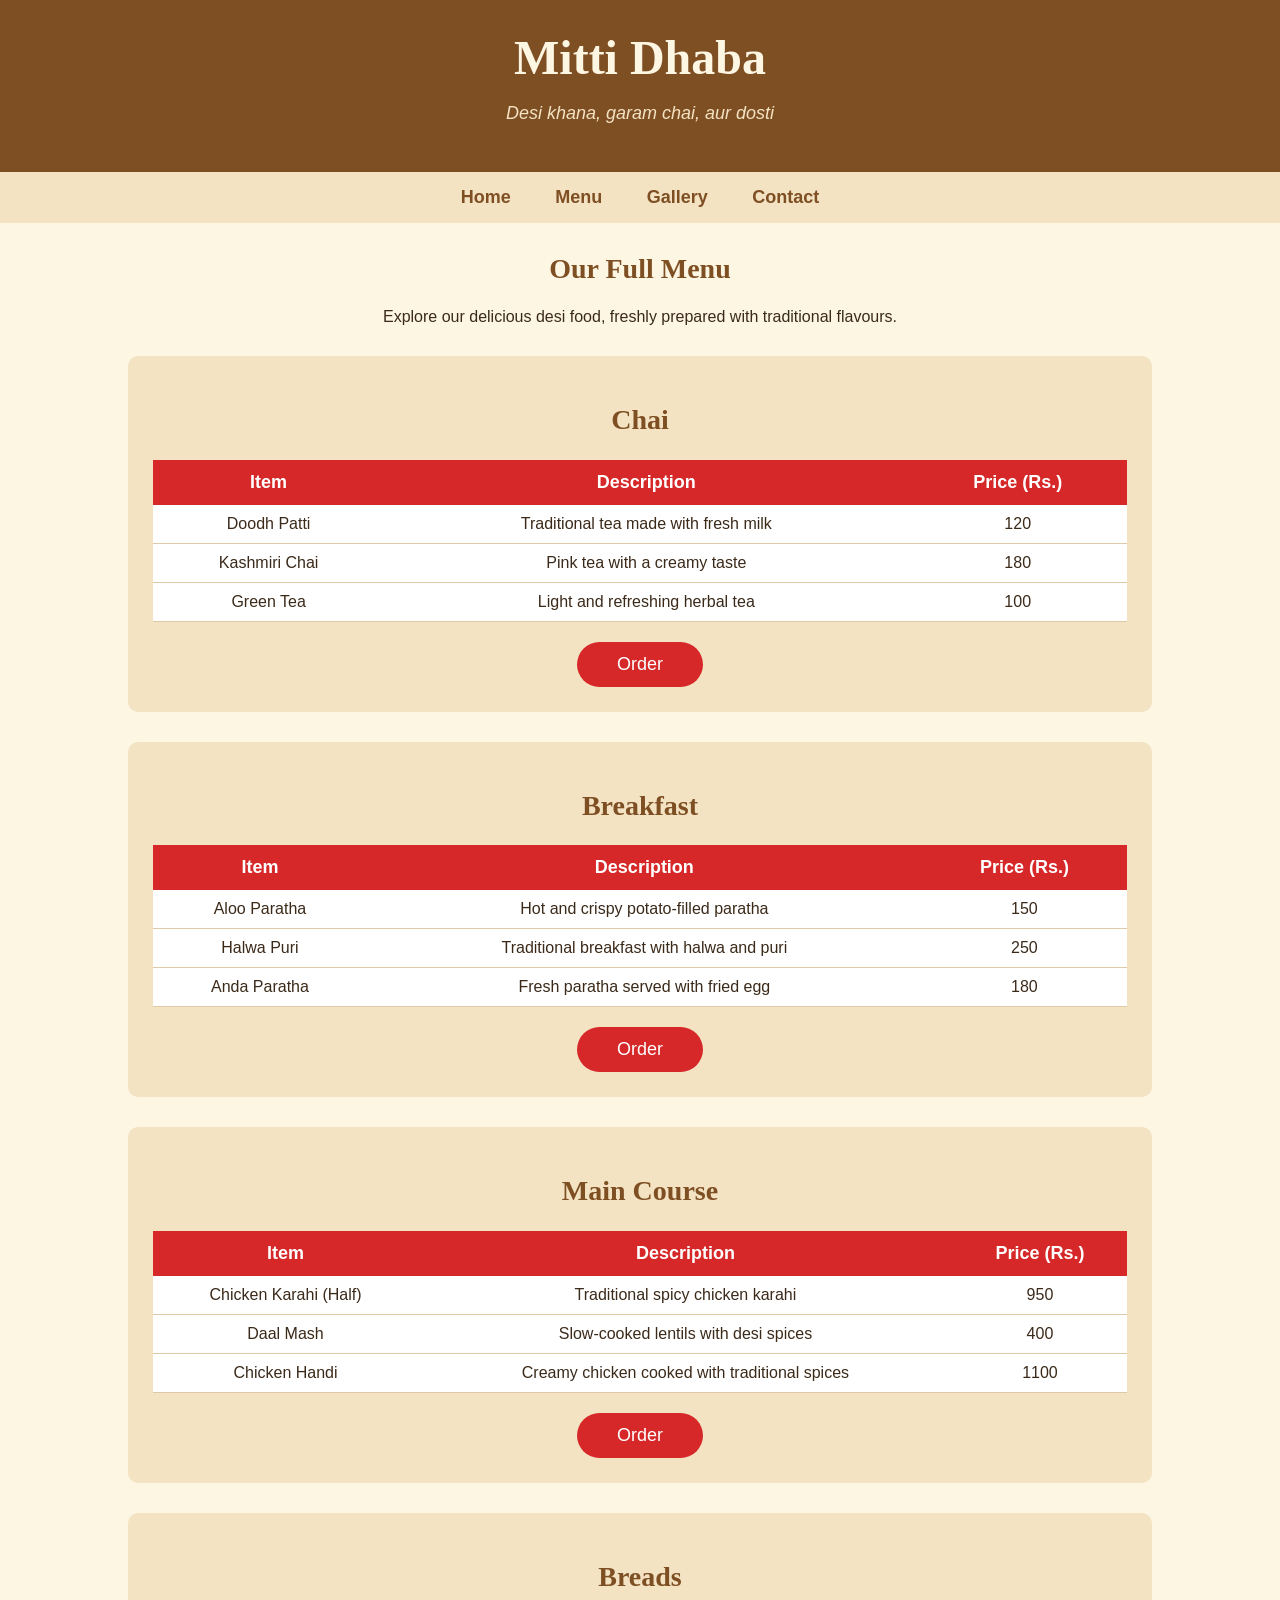
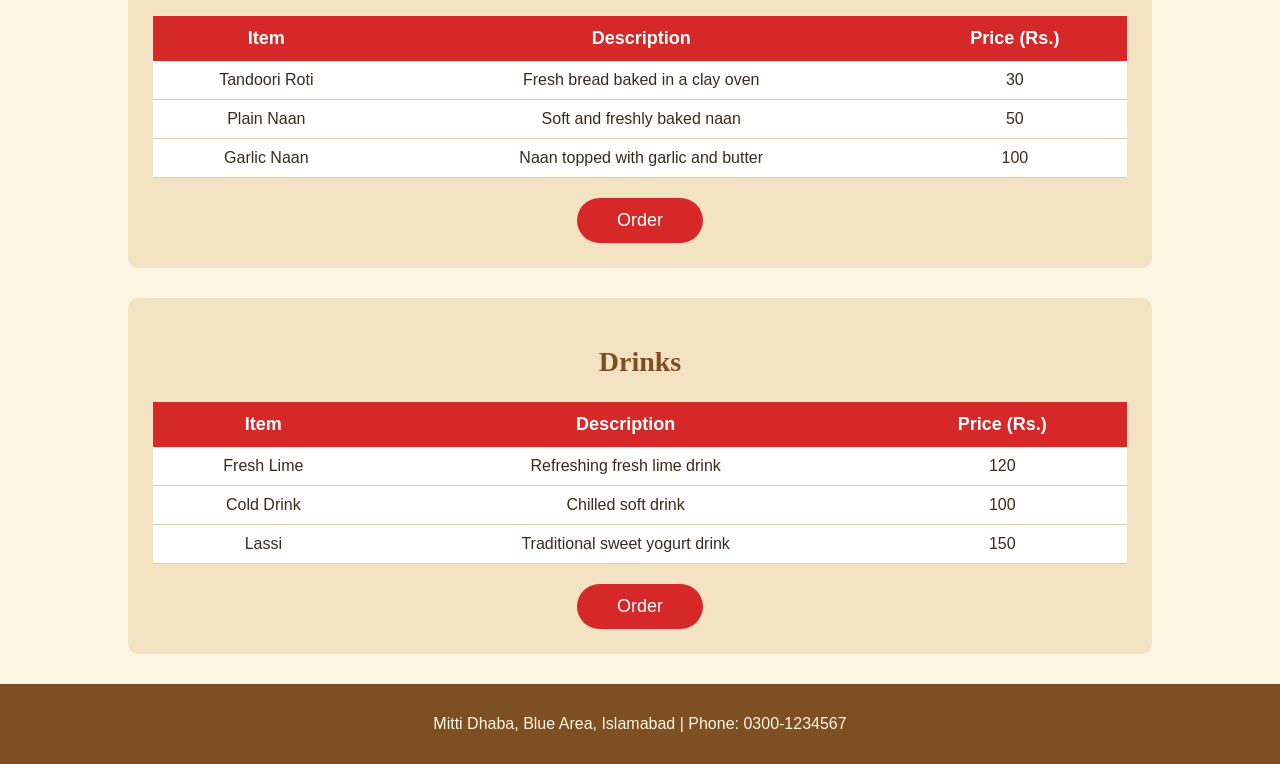
==== menu.html @ 195dda18 "Add menu page with category tables" ====
<!-- Name: Amna Hameed | Roll No: i263058 | Section: B -->

<!DOCTYPE html>
<html>
<head>
    <title>Mitti Dhaba - Menu</title>
    <link rel="stylesheet" href="style.css">
</head>
<body>

    <!-- Header -->
    <header>
        <h1>Mitti Dhaba</h1>
        <p class="tagline">Desi khana, garam chai, aur dosti</p>
    </header>

    <!-- Navigation Bar -->
    <nav>
        <a href="index.html">Home</a>
        <a href="menu.html">Menu</a>
        <a href="gallery.html">Gallery</a>
        <a href="contact.html">Contact</a>
    </nav>

    <!-- Page Introduction -->
    <section class="menu-intro">
        <h2>Our Full Menu</h2>
        <p>Explore our delicious desi food, freshly prepared with traditional flavours.</p>
    </section>

    <!-- Chai Section -->
    <section class="menu-category">
        <h2>Chai</h2>

        <table>
            <tr>
                <th>Item</th>
                <th>Description</th>
                <th>Price (Rs.)</th>
            </tr>
            <tr>
                <td>Doodh Patti</td>
                <td>Traditional tea made with fresh milk</td>
                <td>120</td>
            </tr>
            <tr>
                <td>Kashmiri Chai</td>
                <td>Pink tea with a creamy taste</td>
                <td>180</td>
            </tr>
            <tr>
                <td>Green Tea</td>
                <td>Light and refreshing herbal tea</td>
                <td>100</td>
            </tr>
        </table>

        <button onclick="orderCategory('Chai')">Order</button>
    </section>

    <!-- Breakfast Section -->
    <section class="menu-category">
        <h2>Breakfast</h2>

        <table>
            <tr>
                <th>Item</th>
                <th>Description</th>
                <th>Price (Rs.)</th>
            </tr>
            <tr>
                <td>Aloo Paratha</td>
                <td>Hot and crispy potato-filled paratha</td>
                <td>150</td>
            </tr>
            <tr>
                <td>Halwa Puri</td>
                <td>Traditional breakfast with halwa and puri</td>
                <td>250</td>
            </tr>
            <tr>
                <td>Anda Paratha</td>
                <td>Fresh paratha served with fried egg</td>
                <td>180</td>
            </tr>
        </table>

        <button onclick="orderCategory('Breakfast')">Order</button>
    </section>

    <!-- Main Course Section -->
    <section class="menu-category">
        <h2>Main Course</h2>

        <table>
            <tr>
                <th>Item</th>
                <th>Description</th>
                <th>Price (Rs.)</th>
            </tr>
            <tr>
                <td>Chicken Karahi (Half)</td>
                <td>Traditional spicy chicken karahi</td>
                <td>950</td>
            </tr>
            <tr>
                <td>Daal Mash</td>
                <td>Slow-cooked lentils with desi spices</td>
                <td>400</td>
            </tr>
            <tr>
                <td>Chicken Handi</td>
                <td>Creamy chicken cooked with traditional spices</td>
                <td>1100</td>
            </tr>
        </table>

        <button onclick="orderCategory('Main Course')">Order</button>
    </section>

    <!-- Breads Section -->
    <section class="menu-category">
        <h2>Breads</h2>

        <table>
            <tr>
                <th>Item</th>
                <th>Description</th>
                <th>Price (Rs.)</th>
            </tr>
            <tr>
                <td>Tandoori Roti</td>
                <td>Fresh bread baked in a clay oven</td>
                <td>30</td>
            </tr>
            <tr>
                <td>Plain Naan</td>
                <td>Soft and freshly baked naan</td>
                <td>50</td>
            </tr>
            <tr>
                <td>Garlic Naan</td>
                <td>Naan topped with garlic and butter</td>
                <td>100</td>
            </tr>
        </table>

        <button onclick="orderCategory('Breads')">Order</button>
    </section>

    <!-- Drinks Section -->
    <section class="menu-category">
        <h2>Drinks</h2>

        <table>
            <tr>
                <th>Item</th>
                <th>Description</th>
                <th>Price (Rs.)</th>
            </tr>
            <tr>
                <td>Fresh Lime</td>
                <td>Refreshing fresh lime drink</td>
                <td>120</td>
            </tr>
            <tr>
                <td>Cold Drink</td>
                <td>Chilled soft drink</td>
                <td>100</td>
            </tr>
            <tr>
                <td>Lassi</td>
                <td>Traditional sweet yogurt drink</td>
                <td>150</td>
            </tr>
        </table>

        <button onclick="orderCategory('Drinks')">Order</button>
    </section>

    <!-- Footer -->
    <footer>
        <p>Mitti Dhaba, Blue Area, Islamabad | Phone: 0300-1234567</p>
    </footer>

    <!-- JavaScript -->
    <script>
        function orderCategory(category) {
            console.log(category + " category was ordered");
            window.alert(category + " category has been ordered! Thank you for choosing Mitti Dhaba.");
        }
    </script>

</body>
</html>
---- style.css ----
/* Name: Amna Hameed | Roll No: i263058 | Section: B */

/* Colours: Cream #fdf6e3, Brown #7f4f24, Red #d62828 */
/* Font: Georgia (headings), Arial (body text) */

body {
    background-color: #fdf6e3;
    color: #3b2a1a;
    font-family: Arial, sans-serif;
    font-size: 16px;
    margin: 0;
}

/* Headings */
h1, h2 {
    font-family: Georgia, serif;
    color: #7f4f24;
}

h1 {
    font-size: 48px;
    margin: 0;
    color: #fdf6e3;
}

h2 {
    font-size: 28px;
}

/* Header */
header {
    background-color: #7f4f24;
    text-align: center;
    padding: 30px;
}

.tagline {
    color: #f3e3c3;
    font-style: italic;
    font-size: 18px;
}

/* Navigation Bar */
nav {
    background-color: #f3e3c3;
    text-align: center;
    padding: 15px;
}

nav a {
    color: #7f4f24;
    text-decoration: none;
    font-size: 18px;
    font-weight: bold;
    margin: 0 20px;
}

nav a:hover {
    color: #d62828;
    text-decoration: underline;
}

/* Sections */
section {
    width: 80%;
    margin: 30px auto;
}

/* Welcome Section */
.welcome {
    display: flex;
    gap: 30px;
    align-items: center;
}

.welcome img {
    width: 350px;
    border: 4px solid #7f4f24;
    border-radius: 10px;
}

/* Tables */
table {
    width: 100%;
    border-collapse: collapse;
    background-color: white;
}

th {
    background-color: #d62828;
    color: white;
    padding: 12px;
    font-size: 18px;
}

td {
    padding: 10px;
    border-bottom: 1px solid #e0c9a6;
    text-align: center;
}

tr:hover {
    background-color: #f3e3c3;
}

/* Full Menu Link */
.menu-link {
    text-align: center;
    margin-top: 20px;
}

.menu-link a {
    color: #d62828;
    font-weight: bold;
    text-decoration: none;
}

.menu-link a:hover {
    color: #7f4f24;
    text-decoration: underline;
}

/* Menu Page Introduction */
.menu-intro {
    text-align: center;
    margin-bottom: 20px;
}

/* Menu Categories */
.menu-category {
    background-color: #f3e3c3;
    padding: 25px;
    border-radius: 10px;
    box-sizing: border-box;
}

.menu-category h2 {
    text-align: center;
}

/* Menu Order Buttons */
.menu-category button {
    display: block;
    margin: 20px auto 0;
}

/* Order Section */
.order {
    text-align: center;
    background-color: #f3e3c3;
    padding: 25px;
    border-radius: 10px;
}

button {
    background-color: #d62828;
    color: white;
    font-size: 18px;
    padding: 12px 40px;
    border: none;
    border-radius: 25px;
    cursor: pointer;
}

button:hover {
    background-color: #7f4f24;
}

/* Footer */
footer {
    background-color: #7f4f24;
    color: #fdf6e3;
    text-align: center;
    padding: 15px;
    margin-top: 30px;
}

/* Responsive Design */
@media screen and (max-width: 600px) {

    .welcome {
        flex-direction: column;
    }

    .welcome img {
        width: 90%;
    }

    section {
        width: 90%;
    }

    nav a {
        display: inline-block;
        margin: 8px;
    }

    table {
        font-size: 13px;
    }

    th, td {
        padding: 7px;
    }

    .menu-category {
        padding: 15px;
        overflow-x: auto;
    }
}
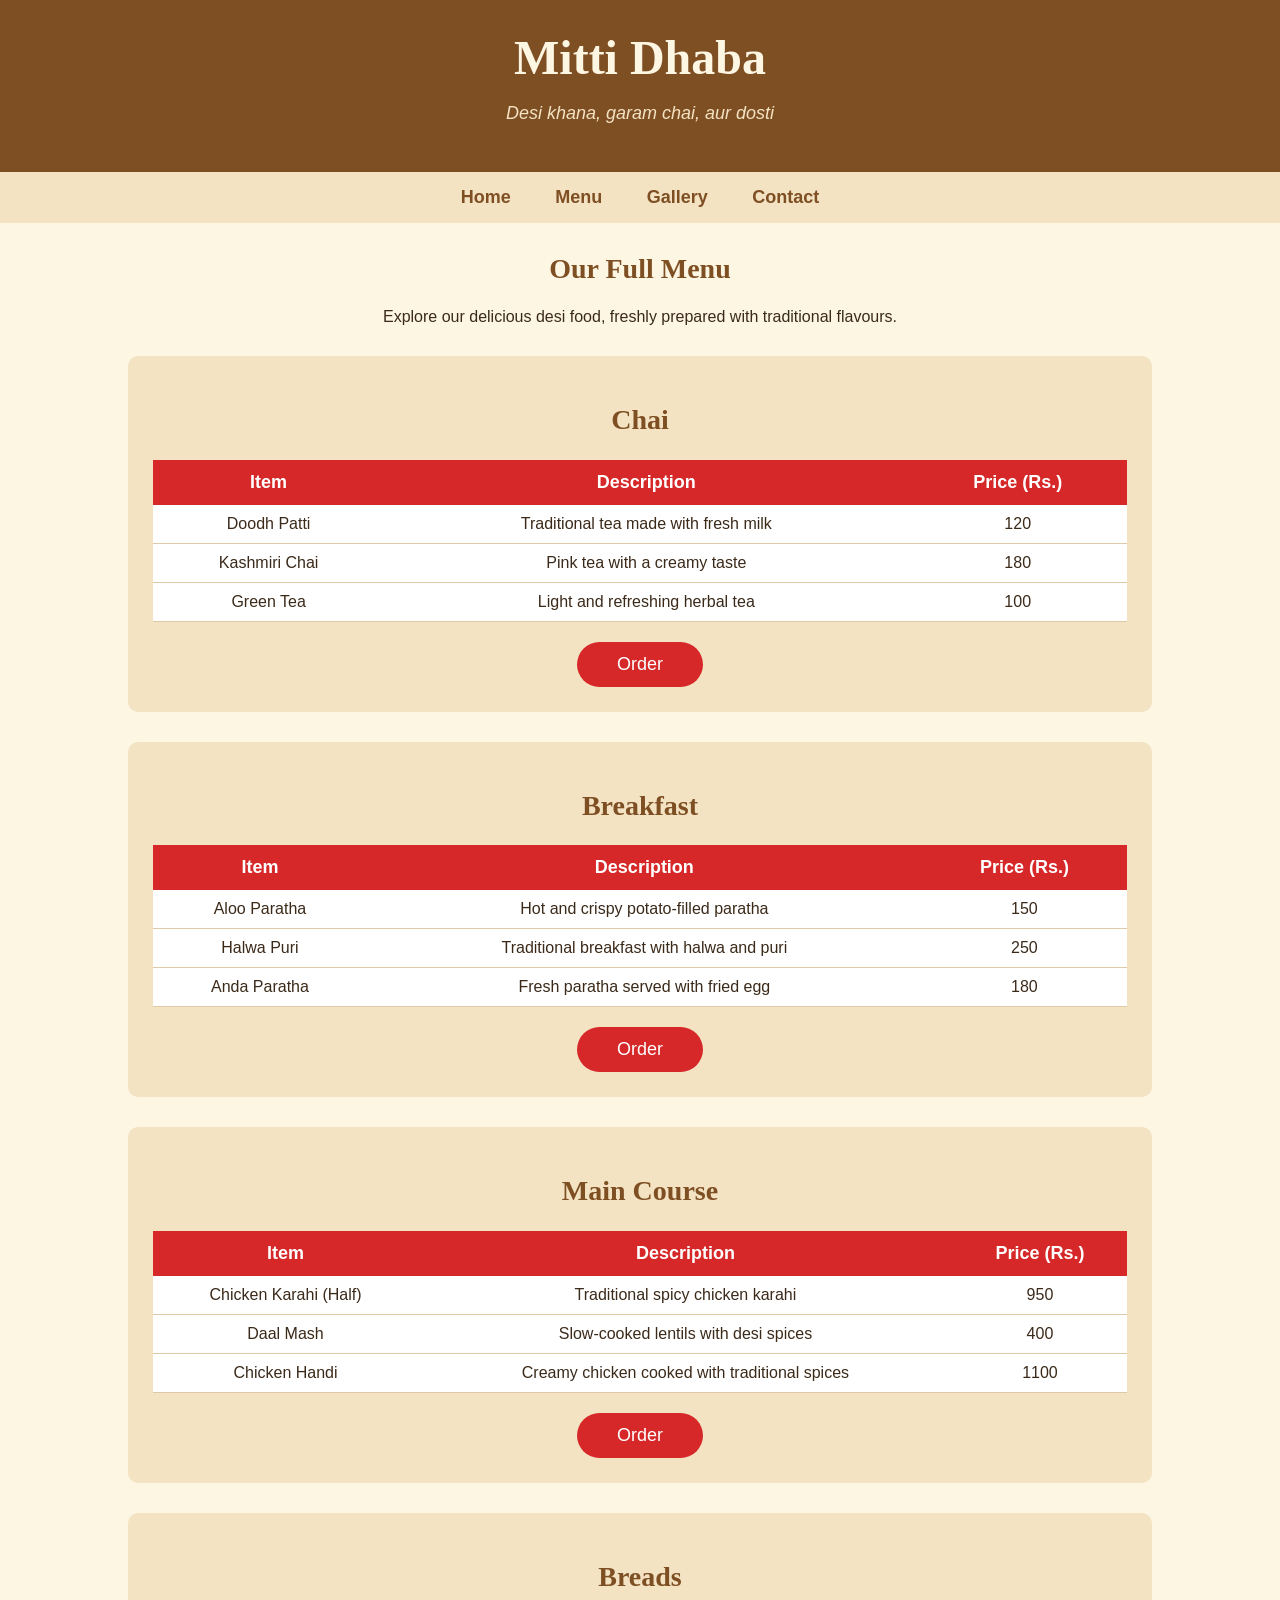
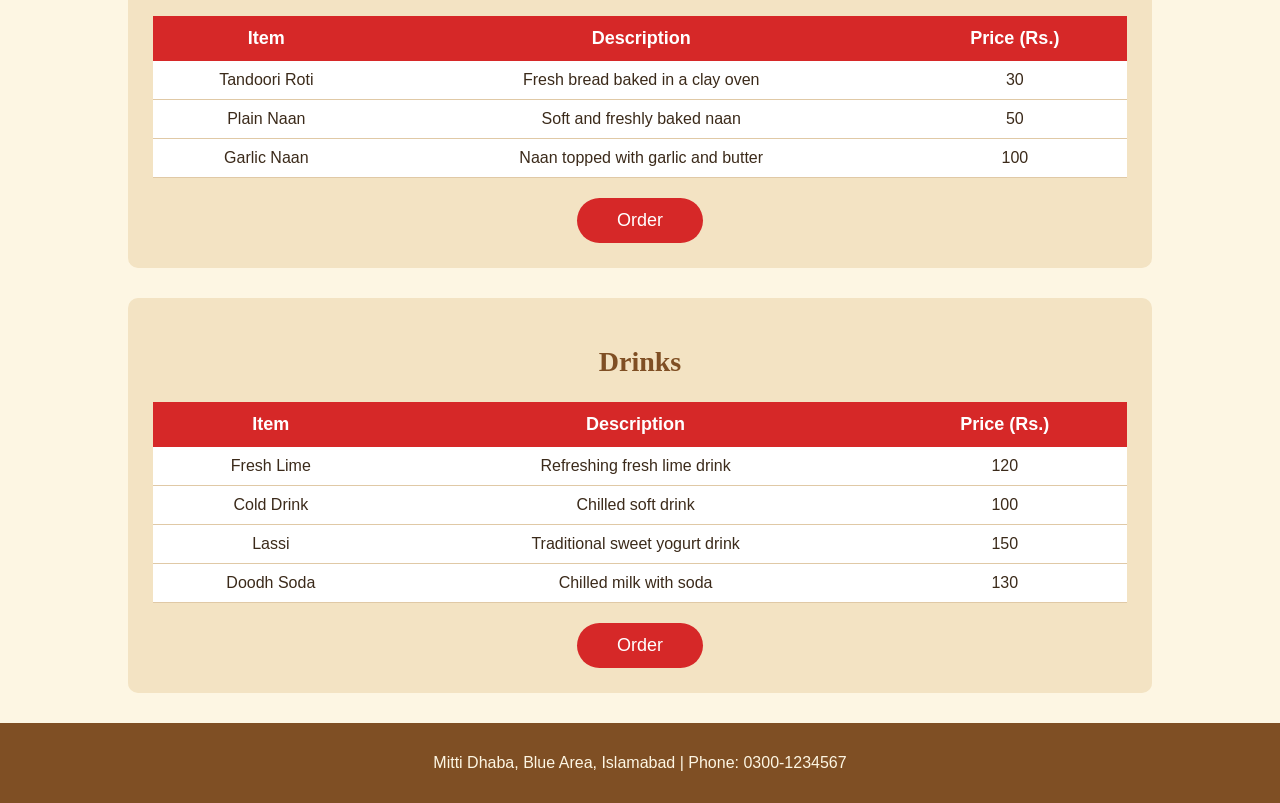
==== commit 3cb4e08b: "Add Doodh Soda to the drinks menu" ====
--- a/menu.html
+++ b/menu.html
@@ -173,6 +173,11 @@
                 <td>Traditional sweet yogurt drink</td>
                 <td>150</td>
             </tr>
+               <tr>
+       <td>Doodh Soda</td>
+       <td>Chilled milk with soda</td>
+       <td>130</td>
+   </tr>
         </table>
 
         <button onclick="orderCategory('Drinks')">Order</button>
--- a/style.css
+++ b/style.css
@@ -152,6 +152,104 @@
     border-radius: 10px;
 }
 
+/* Contact Page */
+.contact-intro {
+    text-align: center;
+}
+
+.contact-info {
+    background-color: #f3e3c3;
+    padding: 25px;
+    border-radius: 10px;
+}
+
+.contact-info h2 {
+    text-align: center;
+}
+
+.contact-info p {
+    font-size: 17px;
+    line-height: 1.8;
+}
+
+/* Contact Form */
+.contact-form {
+    background-color: #f3e3c3;
+    padding: 25px;
+    border-radius: 10px;
+}
+
+.contact-form h2 {
+    text-align: center;
+}
+
+.contact-form form {
+    display: flex;
+    flex-direction: column;
+    gap: 12px;
+}
+
+.contact-form label {
+    font-weight: bold;
+    color: #7f4f24;
+}
+
+.contact-form input,
+.contact-form textarea {
+    padding: 12px;
+    font-family: Arial, sans-serif;
+    font-size: 16px;
+    border: 1px solid #7f4f24;
+    border-radius: 5px;
+}
+
+.contact-form textarea {
+    resize: vertical;
+}
+
+.contact-form button {
+    align-self: center;
+    margin-top: 10px;
+}
+
+/* Gallery Page */
+.gallery-intro {
+    text-align: center;
+}
+
+.gallery {
+    display: grid;
+    grid-template-columns: repeat(3, 1fr);
+    gap: 25px;
+}
+
+.gallery-item {
+    background-color: #f3e3c3;
+    text-align: center;
+    padding: 15px;
+    border-radius: 10px;
+    border: 2px solid #7f4f24;
+}
+
+.gallery-item img {
+    width: 100%;
+    height: 200px;
+    object-fit: contain;
+    border-radius: 8px;
+}
+
+.gallery-item h3 {
+    font-family: Georgia, serif;
+    color: #7f4f24;
+    font-size: 22px;
+}
+
+.gallery-item p {
+    font-size: 15px;
+    line-height: 1.5;
+}
+
+/* Buttons */
 button {
     background-color: #d62828;
     color: white;
@@ -188,6 +286,7 @@
 
     section {
         width: 90%;
+        box-sizing: border-box;
     }
 
     nav a {
@@ -207,4 +306,26 @@
         padding: 15px;
         overflow-x: auto;
     }
-}
+
+    .contact-form input,
+    .contact-form textarea {
+        box-sizing: border-box;
+        width: 100%;
+    }
+
+    .gallery {
+        grid-template-columns: repeat(2, 1fr);
+        gap: 15px;
+    }
+
+    .gallery-item img {
+        height: 150px;
+    }
+}
+
+@media screen and (max-width: 400px) {
+
+    .gallery {
+        grid-template-columns: 1fr;
+    }
+}
